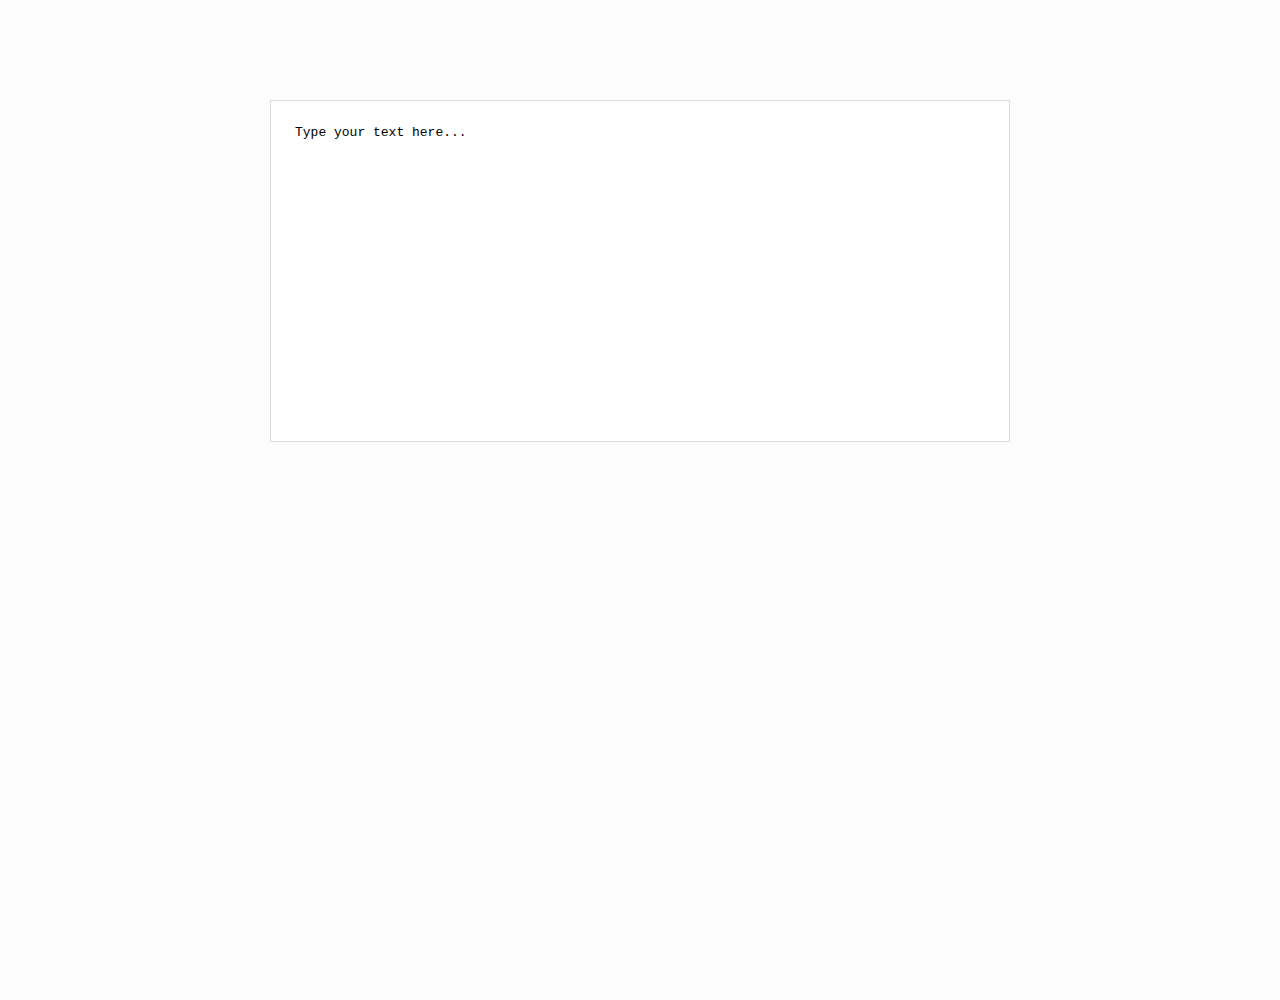
==== index.html @ 88d12465 "Initial commit" ====
<!DOCTYPE html>
<html lang="en">
  <head>
    <meta charset="UTF-8">
    <meta name="viewport" content="width = device-width, initial-scale = 1.0, user-scalable = no">

    <title>LINES 2.0 Editor</title>

    <!-- Stylesheets -->
    <link rel="stylesheet" href="assets/stylesheets/application.css" type="text/css" media="all" />
    <link rel="stylesheet" href="codemirror/lib/codemirror.css" type="text/css" media="all" />

    <!-- Javascripts -->
    <script type="text/javascript" src="codemirror/lib/codemirror.js"></script>
    <script type="text/javascript" src="codemirror/addon/mode/overlay.js"></script>
    <script type="text/javascript" src="codemirror/mode/markdown/markdown.js"></script>
    <script type="text/javascript" src="codemirror/mode/gfm/gfm.js"></script>
    <script type="text/javascript" src="assets/javascripts/application.js"></script>
  </head>
  <body>
    <div id="editor"></div>
  </body>
</html>
---- assets/stylesheets/application.css ----
*{margin:0;padding:0;border:0;box-sizing:border-box}html,body{height:100%}body{background-color:#fcfcfc}#editor{width:100%;max-width:740px;background-color:#fff;margin:100px auto;padding:20px;border:1px solid #ddd}.cm-s-lines{font-family:sans-serif}
---- codemirror/lib/codemirror.css ----
/* BASICS */

.CodeMirror {
  /* Set height, width, borders, and global font properties here */
  font-family: monospace;
  height: 300px;
  color: black;
}

/* PADDING */

.CodeMirror-lines {
  padding: 4px 0; /* Vertical padding around content */
}
.CodeMirror pre {
  padding: 0 4px; /* Horizontal padding of content */
}

.CodeMirror-scrollbar-filler, .CodeMirror-gutter-filler {
  background-color: white; /* The little square between H and V scrollbars */
}

/* GUTTER */

.CodeMirror-gutters {
  border-right: 1px solid #ddd;
  background-color: #f7f7f7;
  white-space: nowrap;
}
.CodeMirror-linenumbers {}
.CodeMirror-linenumber {
  padding: 0 3px 0 5px;
  min-width: 20px;
  text-align: right;
  color: #999;
  -moz-box-sizing: content-box;
  box-sizing: content-box;
}

.CodeMirror-guttermarker { color: black; }
.CodeMirror-guttermarker-subtle { color: #999; }

/* CURSOR */

.CodeMirror div.CodeMirror-cursor {
  border-left: 1px solid black;
}
/* Shown when moving in bi-directional text */
.CodeMirror div.CodeMirror-secondarycursor {
  border-left: 1px solid silver;
}
.CodeMirror.cm-fat-cursor div.CodeMirror-cursor {
  width: auto;
  border: 0;
  background: #7e7;
}
.CodeMirror.cm-fat-cursor div.CodeMirror-cursors {
  z-index: 1;
}

.cm-animate-fat-cursor {
  width: auto;
  border: 0;
  -webkit-animation: blink 1.06s steps(1) infinite;
  -moz-animation: blink 1.06s steps(1) infinite;
  animation: blink 1.06s steps(1) infinite;
}
@-moz-keyframes blink {
  0% { background: #7e7; }
  50% { background: none; }
  100% { background: #7e7; }
}
@-webkit-keyframes blink {
  0% { background: #7e7; }
  50% { background: none; }
  100% { background: #7e7; }
}
@keyframes blink {
  0% { background: #7e7; }
  50% { background: none; }
  100% { background: #7e7; }
}

/* Can style cursor different in overwrite (non-insert) mode */
div.CodeMirror-overwrite div.CodeMirror-cursor {}

.cm-tab { display: inline-block; text-decoration: inherit; }

.CodeMirror-ruler {
  border-left: 1px solid #ccc;
  position: absolute;
}

/* DEFAULT THEME */

.cm-s-default .cm-keyword {color: #708;}
.cm-s-default .cm-atom {color: #219;}
.cm-s-default .cm-number {color: #164;}
.cm-s-default .cm-def {color: #00f;}
.cm-s-default .cm-variable,
.cm-s-default .cm-punctuation,
.cm-s-default .cm-property,
.cm-s-default .cm-operator {}
.cm-s-default .cm-variable-2 {color: #05a;}
.cm-s-default .cm-variable-3 {color: #085;}
.cm-s-default .cm-comment {color: #a50;}
.cm-s-default .cm-string {color: #a11;}
.cm-s-default .cm-string-2 {color: #f50;}
.cm-s-default .cm-meta {color: #555;}
.cm-s-default .cm-qualifier {color: #555;}
.cm-s-default .cm-builtin {color: #30a;}
.cm-s-default .cm-bracket {color: #997;}
.cm-s-default .cm-tag {color: #170;}
.cm-s-default .cm-attribute {color: #00c;}
.cm-s-default .cm-header {color: blue;}
.cm-s-default .cm-quote {color: #090;}
.cm-s-default .cm-hr {color: #999;}
.cm-s-default .cm-link {color: #00c;}

.cm-negative {color: #d44;}
.cm-positive {color: #292;}
.cm-header, .cm-strong {font-weight: bold;}
.cm-em {font-style: italic;}
.cm-link {text-decoration: underline;}
.cm-strikethrough {text-decoration: line-through;}

.cm-s-default .cm-error {color: #f00;}
.cm-invalidchar {color: #f00;}

/* Default styles for common addons */

div.CodeMirror span.CodeMirror-matchingbracket {color: #0f0;}
div.CodeMirror span.CodeMirror-nonmatchingbracket {color: #f22;}
.CodeMirror-matchingtag { background: rgba(255, 150, 0, .3); }
.CodeMirror-activeline-background {background: #e8f2ff;}

/* STOP */

/* The rest of this file contains styles related to the mechanics of
   the editor. You probably shouldn't touch them. */

.CodeMirror {
  position: relative;
  overflow: hidden;
  background: white;
}

.CodeMirror-scroll {
  overflow: scroll !important; /* Things will break if this is overridden */
  /* 30px is the magic margin used to hide the element's real scrollbars */
  /* See overflow: hidden in .CodeMirror */
  margin-bottom: -30px; margin-right: -30px;
  padding-bottom: 30px;
  height: 100%;
  outline: none; /* Prevent dragging from highlighting the element */
  position: relative;
  -moz-box-sizing: content-box;
  box-sizing: content-box;
}
.CodeMirror-sizer {
  position: relative;
  border-right: 30px solid transparent;
  -moz-box-sizing: content-box;
  box-sizing: content-box;
}

/* The fake, visible scrollbars. Used to force redraw during scrolling
   before actuall scrolling happens, thus preventing shaking and
   flickering artifacts. */
.CodeMirror-vscrollbar, .CodeMirror-hscrollbar, .CodeMirror-scrollbar-filler, .CodeMirror-gutter-filler {
  position: absolute;
  z-index: 6;
  display: none;
}
.CodeMirror-vscrollbar {
  right: 0; top: 0;
  overflow-x: hidden;
  overflow-y: scroll;
}
.CodeMirror-hscrollbar {
  bottom: 0; left: 0;
  overflow-y: hidden;
  overflow-x: scroll;
}
.CodeMirror-scrollbar-filler {
  right: 0; bottom: 0;
}
.CodeMirror-gutter-filler {
  left: 0; bottom: 0;
}

.CodeMirror-gutters {
  position: absolute; left: 0; top: 0;
  z-index: 3;
}
.CodeMirror-gutter {
  white-space: normal;
  height: 100%;
  -moz-box-sizing: content-box;
  box-sizing: content-box;
  display: inline-block;
  margin-bottom: -30px;
  /* Hack to make IE7 behave */
  *zoom:1;
  *display:inline;
}
.CodeMirror-gutter-wrapper {
  position: absolute;
  z-index: 4;
  height: 100%;
}
.CodeMirror-gutter-elt {
  position: absolute;
  cursor: default;
  z-index: 4;
}
.CodeMirror-gutter-wrapper {
  -webkit-user-select: none;
  -moz-user-select: none;
  user-select: none;
}

.CodeMirror-lines {
  cursor: text;
  min-height: 1px; /* prevents collapsing before first draw */
}
.CodeMirror pre {
  /* Reset some styles that the rest of the page might have set */
  -moz-border-radius: 0; -webkit-border-radius: 0; border-radius: 0;
  border-width: 0;
  background: transparent;
  font-family: inherit;
  font-size: inherit;
  margin: 0;
  white-space: pre;
  word-wrap: normal;
  line-height: inherit;
  color: inherit;
  z-index: 2;
  position: relative;
  overflow: visible;
  -webkit-tap-highlight-color: transparent;
}
.CodeMirror-wrap pre {
  word-wrap: break-word;
  white-space: pre-wrap;
  word-break: normal;
}

.CodeMirror-linebackground {
  position: absolute;
  left: 0; right: 0; top: 0; bottom: 0;
  z-index: 0;
}

.CodeMirror-linewidget {
  position: relative;
  z-index: 2;
  overflow: auto;
}

.CodeMirror-widget {}

.CodeMirror-code {
  outline: none;
}

.CodeMirror-measure {
  position: absolute;
  width: 100%;
  height: 0;
  overflow: hidden;
  visibility: hidden;
}
.CodeMirror-measure pre { position: static; }

.CodeMirror div.CodeMirror-cursor {
  position: absolute;
  border-right: none;
  width: 0;
}

div.CodeMirror-cursors {
  visibility: hidden;
  position: relative;
  z-index: 3;
}
.CodeMirror-focused div.CodeMirror-cursors {
  visibility: visible;
}

.CodeMirror-selected { background: #d9d9d9; }
.CodeMirror-focused .CodeMirror-selected { background: #d7d4f0; }
.CodeMirror-crosshair { cursor: crosshair; }
.CodeMirror ::selection { background: #d7d4f0; }
.CodeMirror ::-moz-selection { background: #d7d4f0; }

.cm-searching {
  background: #ffa;
  background: rgba(255, 255, 0, .4);
}

/* IE7 hack to prevent it from returning funny offsetTops on the spans */
.CodeMirror span { *vertical-align: text-bottom; }

/* Used to force a border model for a node */
.cm-force-border { padding-right: .1px; }

@media print {
  /* Hide the cursor when printing */
  .CodeMirror div.CodeMirror-cursors {
    visibility: hidden;
  }
}

/* See issue #2901 */
.cm-tab-wrap-hack:after { content: ''; }

/* Help users use markselection to safely style text background */
span.CodeMirror-selectedtext { background: none; }
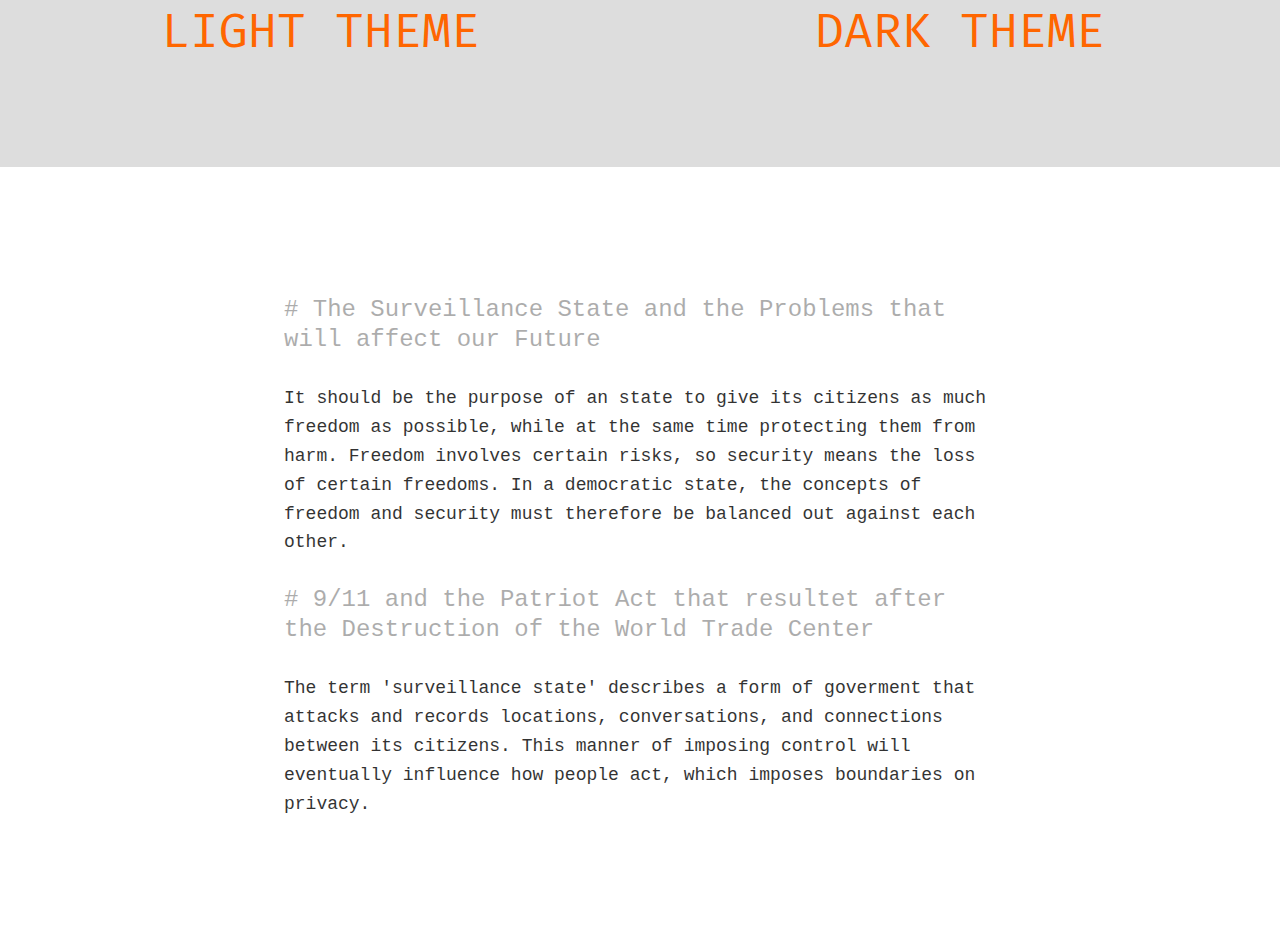
==== commit ebed93fe: "PHP to HTML" ====
--- a/index.html
+++ b/index.html
@@ -7,8 +7,11 @@
     <title>LINES 2.0 Editor</title>
 
     <!-- Stylesheets -->
+    <link rel="stylesheet" href="//code.cdn.mozilla.net/fonts/fira.css">
     <link rel="stylesheet" href="assets/stylesheets/application.css" type="text/css" media="all" />
     <link rel="stylesheet" href="codemirror/lib/codemirror.css" type="text/css" media="all" />
+    <link rel="stylesheet" href="codemirror/theme/lines-dark.css" type="text/css" media="all" />
+    <link rel="stylesheet" href="codemirror/theme/lines-light.css" type="text/css" media="all" />
 
     <!-- Javascripts -->
     <script type="text/javascript" src="codemirror/lib/codemirror.js"></script>
@@ -18,6 +21,35 @@
     <script type="text/javascript" src="assets/javascripts/application.js"></script>
   </head>
   <body>
-    <div id="editor"></div>
+    <?php
+    // if (isset($_GET['theme'])) {
+    //   switch ($_GET['theme']) {
+    //     case "dark":
+    //     case "light":
+    //       $theme = trim($_GET['theme']);
+    //       break;
+    //     default:
+    //       $theme = "light";
+    //       break;
+    //   }
+    // } else {
+    //   $theme = "light";
+    // }
+    ?>
+    <div class="grid">
+      <div class="col">
+        <a href="index.html">Light Theme</a>
+      </div>
+      <div class="col">
+        <a href="index2.html">Dark Theme</a>
+      </div>
+    </div>
+    <div id="editor" class="light"></div>
   </body>
+
+  <script type="text/javascript">
+  window.onload = function() {
+    editor.init("editor", "light");
+  };
+  </script>
 </html>--- a/assets/stylesheets/application.css
+++ b/assets/stylesheets/application.css
@@ -1 +1 @@
-*{margin:0;padding:0;border:0;box-sizing:border-box}html,body{height:100%}body{background-color:#fcfcfc}#editor{width:100%;max-width:740px;background-color:#fff;margin:100px auto;padding:20px;border:1px solid #ddd}.cm-s-lines{font-family:sans-serif}
+@import url(../fonts/fira-mono/fira-mono.css);*{margin:0;padding:0;border:0;-webkit-box-sizing:border-box;-moz-box-sizing:border-box;box-sizing:border-box}html,body{height:100%}body{background-color:#ddd}.grid .col{width:50%;float:left;text-align:center}.grid .col a{color:#ff6600;text-transform:uppercase;text-decoration:none;font-size:3em;font-family:'Fira Mono'}.grid:after{content:"";clear:both;display:table}#editor{width:100%;max-width:1420px;margin:100px auto;font-family:'Fira Mono', monospace;padding:125px 280px;font-size:18px}#editor.dark{background-color:#1a1a1a}#editor.light{background-color:#ffffff}
--- a/codemirror/theme/lines-dark.css
+++ b/codemirror/theme/lines-dark.css
@@ -0,0 +1,65 @@
+.cm-s-lines-dark.CodeMirror {
+  background: #1a1a1a;
+  color: #ffffff;
+  height: auto;
+  min-height: 300px;
+  line-height: 1.6;
+}
+
+.cm-s-lines-dark div.CodeMirror-selected {background: #49483E !important;}
+.cm-s-lines-dark.CodeMirror ::selection { background: rgba(73, 72, 62, .99); }
+.cm-s-lines-dark.CodeMirror ::-moz-selection { background: rgba(73, 72, 62, .99); }
+.cm-s-lines-dark .CodeMirror-gutters {background: #272822; border-right: 0px;}
+.cm-s-lines-dark .CodeMirror-guttermarker { color: white; }
+.cm-s-lines-dark .CodeMirror-guttermarker-subtle { color: #d0d0d0; }
+.cm-s-lines-dark .CodeMirror-linenumber {color: #d0d0d0;}
+.cm-s-lines-dark .CodeMirror-cursor {border-left: 1px solid #f8f8f0 !important;}
+
+.cm-s-lines-dark span {
+  opacity: 0.8;
+}
+
+.cm-s-lines-dark span.cm-formatting {
+  opacity: 0.2 !important;
+}
+
+.cm-s-lines-dark span.cm-header-1 {
+  opacity: 0.4 !important;
+  line-height: 1.2;
+  font-size: 1.333em;
+  font-weight: 400;
+  /*margin-bottom: 1.667em;*/
+}
+
+.cm-s-lines-dark span.cm-header-2 {
+  opacity: 0.4 !important;
+  line-height: 1.4;
+  font-size: 1.111em;
+  font-weight: 400;
+  /*margin-bottom: 2em;*/
+}
+
+.cm-s-lines-dark span.cm-header-3 {
+  opacity: 0.4 !important;
+  line-height: 1.6;
+  font-size: 1em;
+  font-weight: 400;
+  /*margin-bottom: 2.222em;*/
+}
+
+.cm-s-lines-dark span.cm-hr:after {
+  content: "";
+  width: 100%;
+  height: 1px;
+  background-color: #fff;
+  position: absolute;
+  top: 50%;
+  left: 0;
+  margin-top: -1px;
+}
+
+.cm-s-lines-dark .CodeMirror-activeline-background {background: #373831 !important;}
+.cm-s-lines-dark .CodeMirror-matchingbracket {
+  text-decoration: underline;
+  color: white !important;
+}
--- a/codemirror/theme/lines-light.css
+++ b/codemirror/theme/lines-light.css
@@ -0,0 +1,65 @@
+.cm-s-lines-light.CodeMirror {
+  background: #ffffff;
+  color: #000000;
+  height: auto;
+  min-height: 300px;
+  line-height: 1.6;
+}
+
+.cm-s-lines-light div.CodeMirror-selected {background: #49483E !important;}
+.cm-s-lines-light.CodeMirror ::selection { background: rgba(73, 72, 62, .99); }
+.cm-s-lines-light.CodeMirror ::-moz-selection { background: rgba(73, 72, 62, .99); }
+.cm-s-lines-light .CodeMirror-gutters {background: #272822; border-right: 0px;}
+.cm-s-lines-light .CodeMirror-guttermarker { color: white; }
+.cm-s-lines-light .CodeMirror-guttermarker-subtle { color: #d0d0d0; }
+.cm-s-lines-light .CodeMirror-linenumber {color: #d0d0d0;}
+.cm-s-lines-light .CodeMirror-cursor {border-left: 1px solid #f8f8f0 !important;}
+
+.cm-s-lines-light span {
+  opacity: 0.8;
+}
+
+.cm-s-lines-light span.cm-formatting {
+  opacity: 0.2 !important;
+}
+
+.cm-s-lines-light span.cm-header-1 {
+  opacity: 0.4 !important;
+  line-height: 1.2;
+  font-size: 1.333em;
+  font-weight: 400;
+  /*margin-bottom: 1.667em;*/
+}
+
+.cm-s-lines-light span.cm-header-2 {
+  opacity: 0.4 !important;
+  line-height: 1.4;
+  font-size: 1.111em;
+  font-weight: 400;
+  /*margin-bottom: 2em;*/
+}
+
+.cm-s-lines-light span.cm-header-3 {
+  opacity: 0.4 !important;
+  line-height: 1.6;
+  font-size: 1em;
+  font-weight: 400;
+  /*margin-bottom: 2.222em;*/
+}
+
+.cm-s-lines-light span.cm-hr:after {
+  content: "";
+  width: 100%;
+  height: 1px;
+  background-color: #000;
+  position: absolute;
+  top: 50%;
+  left: 0;
+  margin-top: -1px;
+}
+
+.cm-s-lines-light .CodeMirror-activeline-background {background: #373831 !important;}
+.cm-s-lines-light .CodeMirror-matchingbracket {
+  text-decoration: underline;
+  color: white !important;
+}
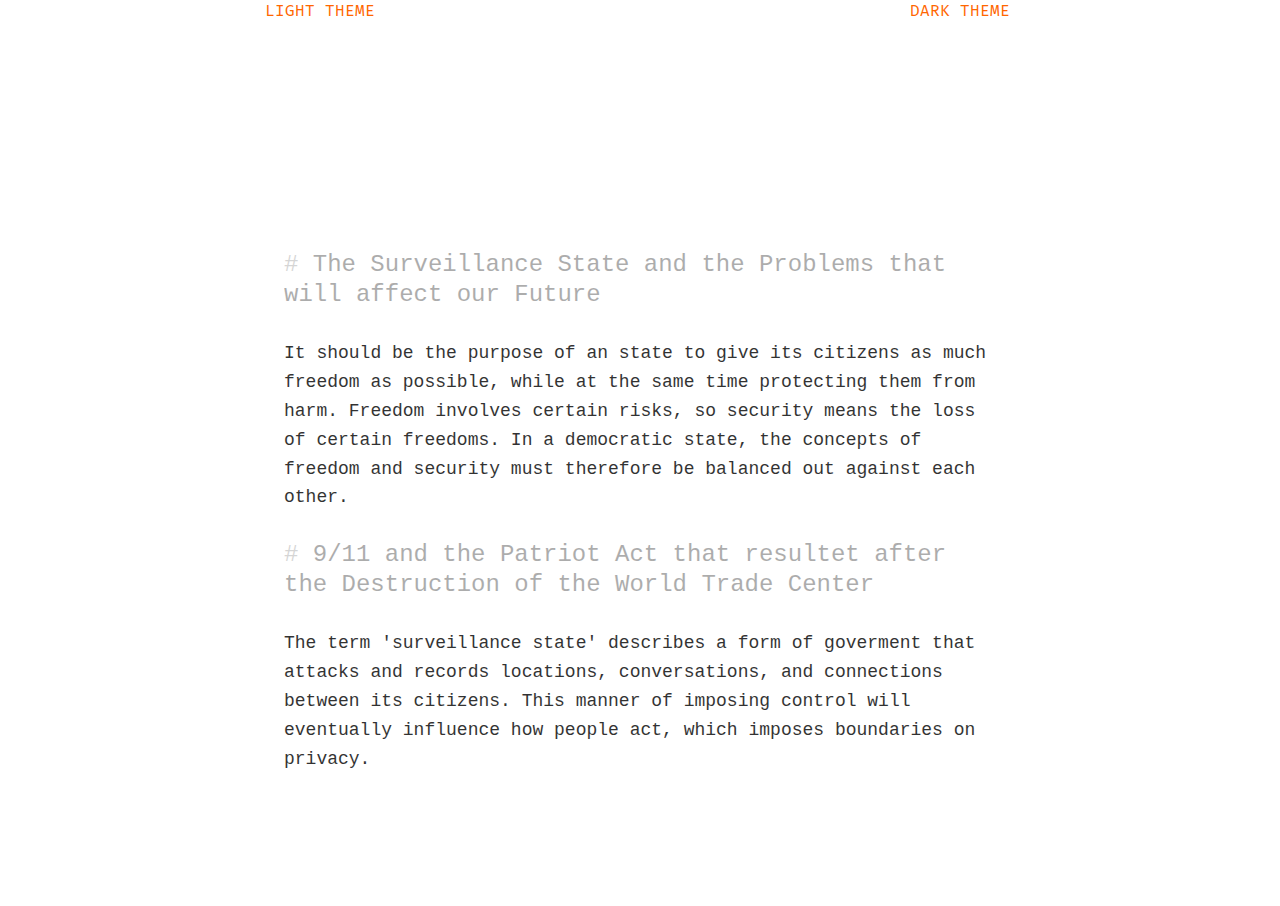
==== commit 30585504: "Style changes" ====
--- a/index.html
+++ b/index.html
@@ -20,7 +20,7 @@
     <script type="text/javascript" src="codemirror/mode/gfm/gfm.js"></script>
     <script type="text/javascript" src="assets/javascripts/application.js"></script>
   </head>
-  <body>
+  <body class="light">
     <?php
     // if (isset($_GET['theme'])) {
     //   switch ($_GET['theme']) {
--- a/assets/stylesheets/application.css
+++ b/assets/stylesheets/application.css
@@ -1 +1 @@
-@import url(../fonts/fira-mono/fira-mono.css);*{margin:0;padding:0;border:0;-webkit-box-sizing:border-box;-moz-box-sizing:border-box;box-sizing:border-box}html,body{height:100%}body{background-color:#ddd}.grid .col{width:50%;float:left;text-align:center}.grid .col a{color:#ff6600;text-transform:uppercase;text-decoration:none;font-size:3em;font-family:'Fira Mono'}.grid:after{content:"";clear:both;display:table}#editor{width:100%;max-width:1420px;margin:100px auto;font-family:'Fira Mono', monospace;padding:125px 280px;font-size:18px}#editor.dark{background-color:#1a1a1a}#editor.light{background-color:#ffffff}
+@import url(../fonts/fira-mono/fira-mono.css);*{margin:0;padding:0;border:0;-webkit-box-sizing:border-box;-moz-box-sizing:border-box;box-sizing:border-box}html,body{height:100%}body{background-color:#ddd}body.light{background-color:#fff}body.dark{background-color:#1a1a1a}.grid .col{width:50%;float:left;text-align:center}.grid .col a{color:#ff6600;text-transform:uppercase;text-decoration:none;font-family:'Fira Mono'}.grid:after{content:"";clear:both;display:table}#editor{width:100%;max-width:1420px;margin:100px auto;font-family:'Fira Mono', monospace;padding:125px 280px;font-size:18px}#editor.dark{background-color:#1a1a1a}#editor.light{background-color:#ffffff}
--- a/codemirror/theme/lines-dark.css
+++ b/codemirror/theme/lines-dark.css
@@ -19,9 +19,6 @@
   opacity: 0.8;
 }
 
-.cm-s-lines-dark span.cm-formatting {
-  opacity: 0.2 !important;
-}
 
 .cm-s-lines-dark span.cm-header-1 {
   opacity: 0.4 !important;
@@ -49,13 +46,17 @@
 
 .cm-s-lines-dark span.cm-hr:after {
   content: "";
-  width: 100%;
+  width: 60%;
   height: 1px;
   background-color: #fff;
+  opacity: 0.1;
   position: absolute;
   top: 50%;
-  left: 0;
+  left: 20%;
   margin-top: -1px;
+}
+.cm-s-lines-dark span.cm-formatting {
+  opacity: 0.2 !important;
 }
 
 .cm-s-lines-dark .CodeMirror-activeline-background {background: #373831 !important;}
--- a/codemirror/theme/lines-light.css
+++ b/codemirror/theme/lines-light.css
@@ -13,15 +13,12 @@
 .cm-s-lines-light .CodeMirror-guttermarker { color: white; }
 .cm-s-lines-light .CodeMirror-guttermarker-subtle { color: #d0d0d0; }
 .cm-s-lines-light .CodeMirror-linenumber {color: #d0d0d0;}
-.cm-s-lines-light .CodeMirror-cursor {border-left: 1px solid #f8f8f0 !important;}
+.cm-s-lines-light .CodeMirror-cursor {border-left: 1px solid #000000 !important;}
 
 .cm-s-lines-light span {
   opacity: 0.8;
 }
 
-.cm-s-lines-light span.cm-formatting {
-  opacity: 0.2 !important;
-}
 
 .cm-s-lines-light span.cm-header-1 {
   opacity: 0.4 !important;
@@ -49,15 +46,19 @@
 
 .cm-s-lines-light span.cm-hr:after {
   content: "";
-  width: 100%;
+  width: 60%;
   height: 1px;
   background-color: #000;
+  opacity: 0.1;
   position: absolute;
   top: 50%;
-  left: 0;
+  left: 20%;
   margin-top: -1px;
 }
 
+.cm-s-lines-light span.cm-formatting {
+  opacity: 0.2 !important;
+}
 .cm-s-lines-light .CodeMirror-activeline-background {background: #373831 !important;}
 .cm-s-lines-light .CodeMirror-matchingbracket {
   text-decoration: underline;
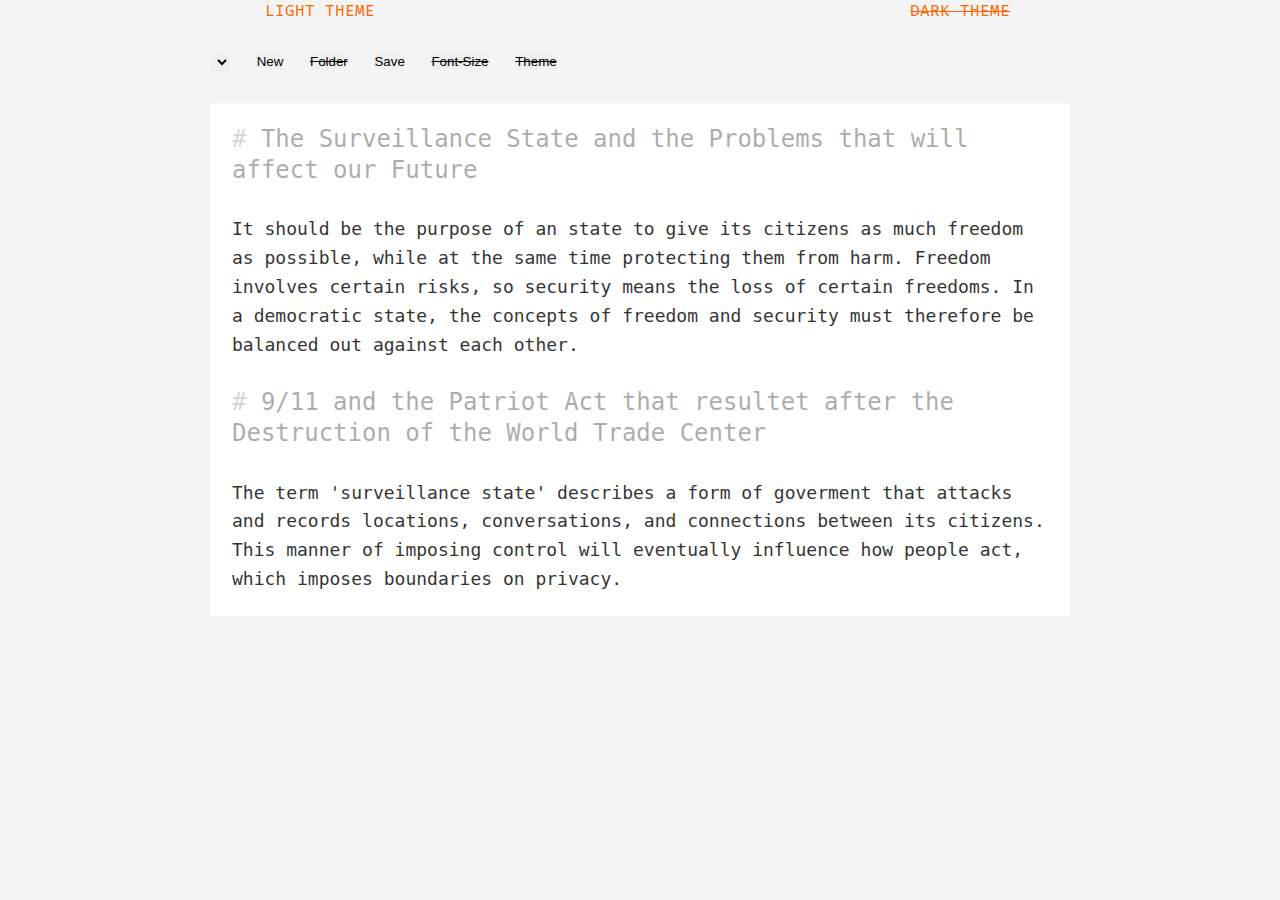
==== commit 3425761e: "LocalStorage Functions added" ====
--- a/index.html
+++ b/index.html
@@ -14,6 +14,7 @@
     <link rel="stylesheet" href="codemirror/theme/lines-light.css" type="text/css" media="all" />
 
     <!-- Javascripts -->
+    <script type="text/javascript" src="http://code.jquery.com/jquery-2.1.3.min.js"></script>
     <script type="text/javascript" src="codemirror/lib/codemirror.js"></script>
     <script type="text/javascript" src="codemirror/addon/mode/overlay.js"></script>
     <script type="text/javascript" src="codemirror/mode/markdown/markdown.js"></script>
@@ -41,15 +42,27 @@
         <a href="index.html">Light Theme</a>
       </div>
       <div class="col">
-        <a href="index2.html">Dark Theme</a>
+        <a href="index2.html"><s>Dark Theme</s></a>
       </div>
     </div>
+
+    <div class="actions">
+      <select class="files">
+        
+      </select>
+      <button class="btn-action" data-action="new">New</button>
+      <button class="btn-action" data-action=""><s>Folder</s></button>
+      <button class="btn-action" data-action="save">Save</button>
+      <button class="btn-action" data-action=""><s>Font-Size</s></button>
+      <button class="btn-action" data-action=""><s>Theme</s></button>
+    </div>
+
     <div id="editor" class="light"></div>
   </body>
 
   <script type="text/javascript">
   window.onload = function() {
-    editor.init("editor", "light");
+    editor.init("#editor", "light");
   };
   </script>
 </html>--- a/assets/stylesheets/application.css
+++ b/assets/stylesheets/application.css
@@ -1 +1 @@
-@import url(../fonts/fira-mono/fira-mono.css);*{margin:0;padding:0;border:0;-webkit-box-sizing:border-box;-moz-box-sizing:border-box;box-sizing:border-box}html,body{height:100%}body{background-color:#ddd}body.light{background-color:#fff}body.dark{background-color:#1a1a1a}.grid .col{width:50%;float:left;text-align:center}.grid .col a{color:#ff6600;text-transform:uppercase;text-decoration:none;font-family:'Fira Mono'}.grid:after{content:"";clear:both;display:table}#editor{width:100%;max-width:1420px;margin:100px auto;font-family:'Fira Mono', monospace;padding:125px 280px;font-size:18px}#editor.dark{background-color:#1a1a1a}#editor.light{background-color:#ffffff}
+@import url(../fonts/fira-mono/fira-mono.css);*{margin:0;padding:0;border:0;-webkit-box-sizing:border-box;-moz-box-sizing:border-box;box-sizing:border-box}html,body{height:100%}body{background-color:#f4f4f4}.actions{max-width:860px;width:100%;margin:0 auto;padding:2em 0}.actions .files{float:left}.actions .btn-action{float:left;cursor:pointer;margin-left:2em}.actions .btn-action+.btn-action{margin-left:2em}.actions:after{content:"";clear:both;display:table}.grid .col{width:50%;float:left;text-align:center}.grid .col a{color:#ff6600;text-transform:uppercase;text-decoration:none;font-family:'Fira Mono'}.grid:after{content:"";clear:both;display:table}#editor{width:100%;max-width:860px;margin:0 auto;font-family:'Fira Mono', monospace;padding:1em;font-size:18px}#editor.dark{background-color:#1a1a1a}#editor.light{background-color:#ffffff}
--- a/codemirror/theme/lines-light.css
+++ b/codemirror/theme/lines-light.css
@@ -6,7 +6,7 @@
   line-height: 1.6;
 }
 
-.cm-s-lines-light div.CodeMirror-selected {background: #49483E !important;}
+.cm-s-lines-light div.CodeMirror-selected {background: #ddd !important;}
 .cm-s-lines-light.CodeMirror ::selection { background: rgba(73, 72, 62, .99); }
 .cm-s-lines-light.CodeMirror ::-moz-selection { background: rgba(73, 72, 62, .99); }
 .cm-s-lines-light .CodeMirror-gutters {background: #272822; border-right: 0px;}
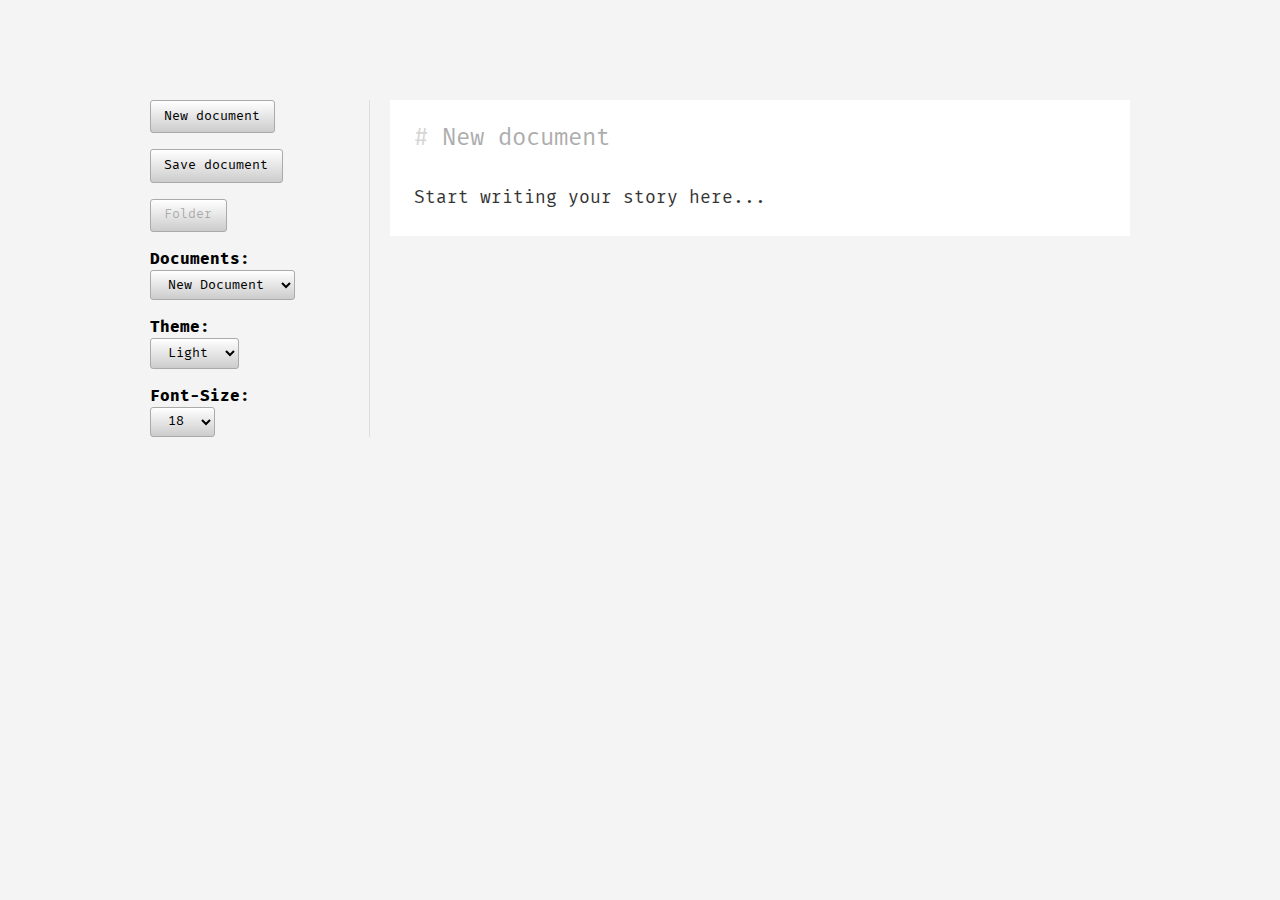
==== commit 79f72ede: "Updated themes + added new editor functions" ====
--- a/index.html
+++ b/index.html
@@ -37,27 +37,63 @@
     //   $theme = "light";
     // }
     ?>
-    <div class="grid">
+    <!-- <div class="grid">
       <div class="col">
         <a href="index.html">Light Theme</a>
       </div>
       <div class="col">
         <a href="index2.html"><s>Dark Theme</s></a>
       </div>
+    </div> -->
+    <div class="wrapper">
+      <div class="actions">
+        <div class="action">
+          <button class="btn-action" data-action="new">New document</button>
+        </div>
+        <div class="action">
+          <button class="btn-action" data-action="save">Save document</button>
+        </div>
+        <div class="action">
+          <button class="btn-action" data-action="" disabled="">Folder</button>
+        </div>
+        <div class="action">
+          <label for="documents">Documents:</label>
+          <select class="documents" id="documents">
+            <option value="new">New Document</option>
+          </select>
+        </div>
+        <div class="action">
+          <label for="theme">Theme:</label>
+          <select class="theme" id="theme">
+            <option value="lines-light">Light</option>
+            <option value="lines-dark">Dark</option>
+          </select>
+        </div>
+        <div class="action">
+          <label for="font-size">Font-Size:</label>
+          <select class="font-size" id="font-size">
+            <option value="8">8</option>
+            <option value="9">9</option>
+            <option value="10">10</option>
+            <option value="11">11</option>
+            <option value="12">12</option>
+            <option value="14">14</option>
+            <option value="16">16</option>
+            <option value="18" selected>18</option>
+            <option value="20">20</option>
+            <option value="22">22</option>
+            <option value="24">24</option>
+            <option value="26">26</option>
+            <option value="28">28</option>
+            <option value="36">36</option>
+            <option value="48">48</option>
+            <option value="72">72</option>
+          </select>
+        </div>
+      </div>
+
+      <div id="editor" class="lines-light"></div>
     </div>
-
-    <div class="actions">
-      <select class="files">
-        
-      </select>
-      <button class="btn-action" data-action="new">New</button>
-      <button class="btn-action" data-action=""><s>Folder</s></button>
-      <button class="btn-action" data-action="save">Save</button>
-      <button class="btn-action" data-action=""><s>Font-Size</s></button>
-      <button class="btn-action" data-action=""><s>Theme</s></button>
-    </div>
-
-    <div id="editor" class="light"></div>
   </body>
 
   <script type="text/javascript">
--- a/assets/stylesheets/application.css
+++ b/assets/stylesheets/application.css
@@ -1 +1 @@
-@import url(../fonts/fira-mono/fira-mono.css);*{margin:0;padding:0;border:0;-webkit-box-sizing:border-box;-moz-box-sizing:border-box;box-sizing:border-box}html,body{height:100%}body{background-color:#f4f4f4}.actions{max-width:860px;width:100%;margin:0 auto;padding:2em 0}.actions .files{float:left}.actions .btn-action{float:left;cursor:pointer;margin-left:2em}.actions .btn-action+.btn-action{margin-left:2em}.actions:after{content:"";clear:both;display:table}.grid .col{width:50%;float:left;text-align:center}.grid .col a{color:#ff6600;text-transform:uppercase;text-decoration:none;font-family:'Fira Mono'}.grid:after{content:"";clear:both;display:table}#editor{width:100%;max-width:860px;margin:0 auto;font-family:'Fira Mono', monospace;padding:1em;font-size:18px}#editor.dark{background-color:#1a1a1a}#editor.light{background-color:#ffffff}
+@import url(../fonts/fira-mono/fira-mono.css);*{margin:0;padding:0;border:0;-webkit-box-sizing:border-box;-moz-box-sizing:border-box;box-sizing:border-box}html,body{height:100%}body{background-color:#f4f4f4;font-family:'Fira Mono'}.wrapper{max-width:980px;width:100%;margin:0 auto;padding:100px 0}.actions{width:220px;float:left;padding-right:20px;border-right:1px solid #ddd;margin-right:20px}.actions .action label{display:block;font-weight:bold}.actions .action select,.actions .action button{border:1px solid #aaa;padding:.5em 1em;border-radius:3px;background:linear-gradient(#ffffff,#cccccc);cursor:pointer;font-family:'Fira Mono';max-width:100%}.actions .action select:hover,.actions .action button:hover{background:linear-gradient(#ffffff,#dddddd)}.actions .action select:active,.actions .action button:active{background:linear-gradient(#cccccc,#ffffff)}.actions .action select[disabled],.actions .action button[disabled]{cursor:not-allowed}.actions .action+.action{margin-top:1em}.actions:after{content:"";clear:both;display:table}.grid .col{width:50%;float:left;text-align:center}.grid .col a{color:#ff6600;text-transform:uppercase;text-decoration:none;font-family:'Fira Mono'}.grid:after{content:"";clear:both;display:table}#editor{width:100%;max-width:740px;font-family:'Fira Mono', monospace;padding:20px;font-size:18px;float:none;overflow:hidden}#editor.lines-dark{background-color:#1a1a1a}#editor.lines-light{background-color:#ffffff}
--- a/codemirror/theme/lines-dark.css
+++ b/codemirror/theme/lines-dark.css
@@ -2,8 +2,11 @@
   background: #1a1a1a;
   color: #ffffff;
   height: auto;
-  min-height: 300px;
   line-height: 1.6;
+}
+
+.cm-s-lines-light.CodeMirror pre {
+  font-family: 'Fira Mono';
 }
 
 .cm-s-lines-dark div.CodeMirror-selected {background: #49483E !important;}
@@ -55,6 +58,7 @@
   left: 20%;
   margin-top: -1px;
 }
+
 .cm-s-lines-dark span.cm-formatting {
   opacity: 0.2 !important;
 }
--- a/codemirror/theme/lines-light.css
+++ b/codemirror/theme/lines-light.css
@@ -2,8 +2,11 @@
   background: #ffffff;
   color: #000000;
   height: auto;
-  min-height: 300px;
   line-height: 1.6;
+}
+
+.cm-s-lines-light.CodeMirror pre {
+  font-family: 'Fira Mono';
 }
 
 .cm-s-lines-light div.CodeMirror-selected {background: #ddd !important;}
@@ -59,6 +62,7 @@
 .cm-s-lines-light span.cm-formatting {
   opacity: 0.2 !important;
 }
+
 .cm-s-lines-light .CodeMirror-activeline-background {background: #373831 !important;}
 .cm-s-lines-light .CodeMirror-matchingbracket {
   text-decoration: underline;
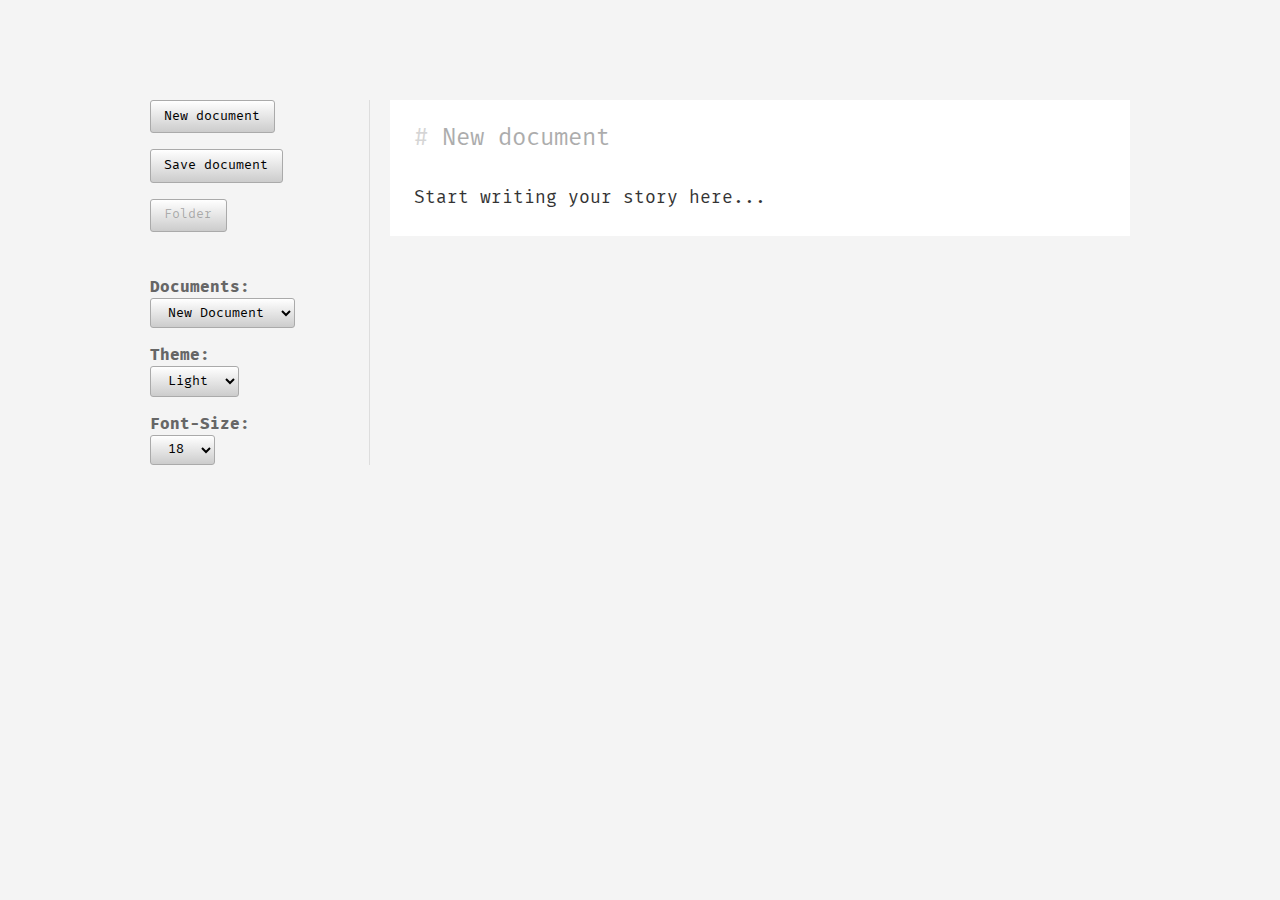
==== commit 11da0152: "Style improvements" ====
--- a/index.html
+++ b/index.html
@@ -56,6 +56,10 @@
         <div class="action">
           <button class="btn-action" data-action="" disabled="">Folder</button>
         </div>
+        
+        <br />
+        <br />
+
         <div class="action">
           <label for="documents">Documents:</label>
           <select class="documents" id="documents">
--- a/assets/stylesheets/application.css
+++ b/assets/stylesheets/application.css
@@ -1 +1 @@
-@import url(../fonts/fira-mono/fira-mono.css);*{margin:0;padding:0;border:0;-webkit-box-sizing:border-box;-moz-box-sizing:border-box;box-sizing:border-box}html,body{height:100%}body{background-color:#f4f4f4;font-family:'Fira Mono'}.wrapper{max-width:980px;width:100%;margin:0 auto;padding:100px 0}.actions{width:220px;float:left;padding-right:20px;border-right:1px solid #ddd;margin-right:20px}.actions .action label{display:block;font-weight:bold}.actions .action select,.actions .action button{border:1px solid #aaa;padding:.5em 1em;border-radius:3px;background:linear-gradient(#ffffff,#cccccc);cursor:pointer;font-family:'Fira Mono';max-width:100%}.actions .action select:hover,.actions .action button:hover{background:linear-gradient(#ffffff,#dddddd)}.actions .action select:active,.actions .action button:active{background:linear-gradient(#cccccc,#ffffff)}.actions .action select[disabled],.actions .action button[disabled]{cursor:not-allowed}.actions .action+.action{margin-top:1em}.actions:after{content:"";clear:both;display:table}.grid .col{width:50%;float:left;text-align:center}.grid .col a{color:#ff6600;text-transform:uppercase;text-decoration:none;font-family:'Fira Mono'}.grid:after{content:"";clear:both;display:table}#editor{width:100%;max-width:740px;font-family:'Fira Mono', monospace;padding:20px;font-size:18px;float:none;overflow:hidden}#editor.lines-dark{background-color:#1a1a1a}#editor.lines-light{background-color:#ffffff}
+@import url(../fonts/fira-mono/fira-mono.css);*{margin:0;padding:0;border:0;-webkit-box-sizing:border-box;-moz-box-sizing:border-box;box-sizing:border-box}html,body{height:100%}body{background-color:#f4f4f4;font-family:'Fira Mono'}.wrapper{max-width:980px;width:100%;margin:0 auto;padding:100px 0}.actions{width:220px;float:left;padding-right:20px;border-right:1px solid #ddd;margin-right:20px}.actions .action label{display:block;font-weight:bold;color:#666}.actions .action select,.actions .action button{border:1px solid #aaa;padding:.5em 1em;border-radius:3px;background:linear-gradient(#ffffff,#cccccc);cursor:pointer;font-family:'Fira Mono';max-width:100%}.actions .action select:hover,.actions .action button:hover{background:linear-gradient(#ffffff,#dddddd)}.actions .action select:active,.actions .action button:active{background:linear-gradient(#cccccc,#ffffff)}.actions .action select[disabled],.actions .action button[disabled]{cursor:not-allowed}.actions .action+.action{margin-top:1em}.actions:after{content:"";clear:both;display:table}.grid .col{width:50%;float:left;text-align:center}.grid .col a{color:#ff6600;text-transform:uppercase;text-decoration:none;font-family:'Fira Mono'}.grid:after{content:"";clear:both;display:table}#editor{width:100%;max-width:740px;font-family:'Fira Mono', monospace;padding:20px;font-size:18px;float:none;overflow:hidden}#editor.lines-dark{background-color:#1a1a1a}#editor.lines-light{background-color:#ffffff}
